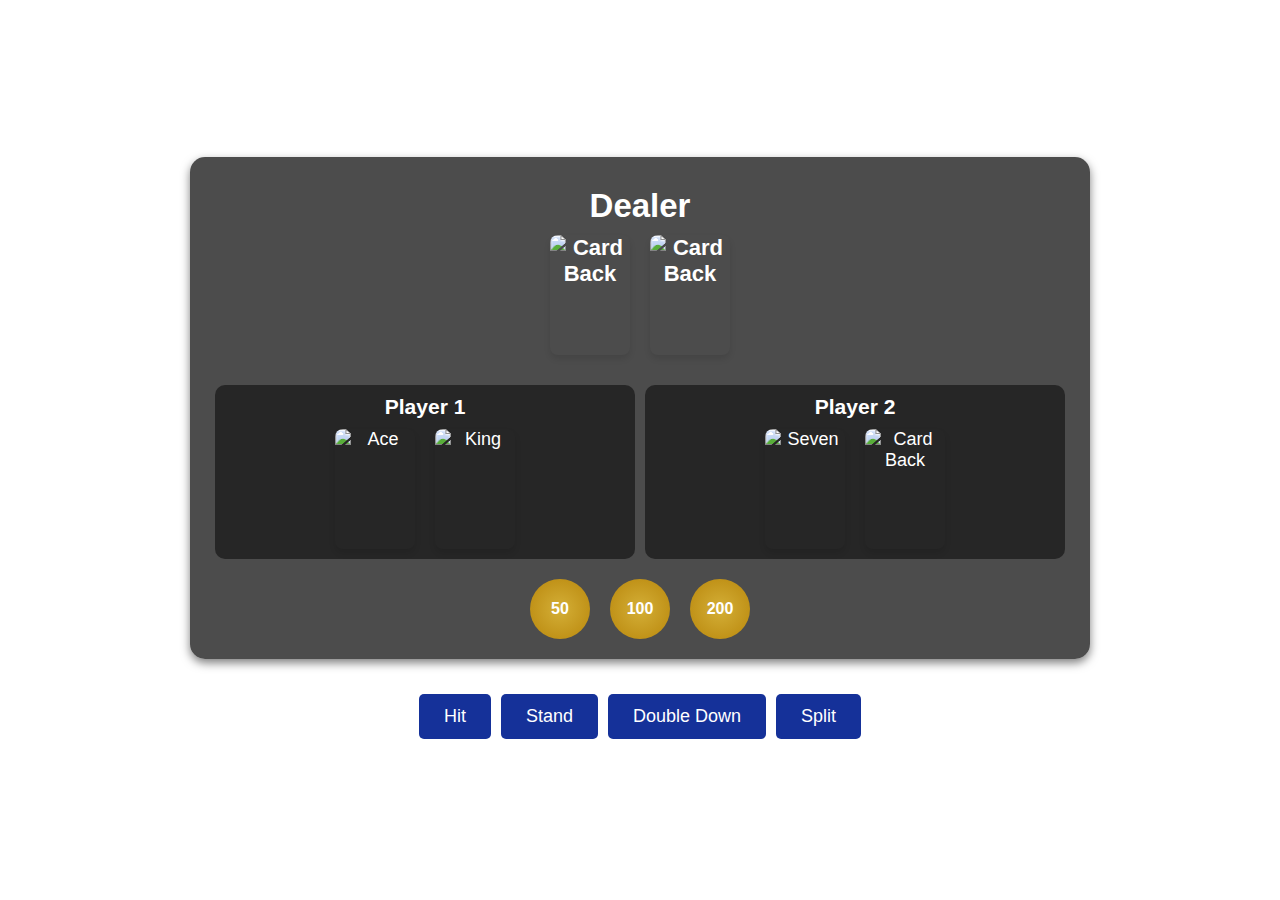
==== gamepage.html @ 3228bfd2 "Main Blackjack Page" ====
<!DOCTYPE html>
<html lang="en">
<head>
    <meta charset="UTF-8">
    <meta name="viewport" content="width=device-width, initial-scale=1.0">
    <title>Blackjack Game</title>
    <link rel="stylesheet" href="css/styles.css"> <!-- Linking the external CSS file -->
</head>
<body>
    <div class="table-container">
        <!-- Dealer Section -->
        <div class="dealer">
            <h2>Dealer</h2>
            <div id="dealer-cards" class="cards">
                <img src="images/cardback.png" class="card-img" alt="Card Back">
                <img src="images/cardback.png" class="card-img" alt="Card Back">
            </div>
        </div>

        <!-- Players Section -->
        <div class="players-container">
            <div class="player">
                <h3>Player 1</h3>
                <div id="player1-cards" class="cards">
                    <img src="images/ace.png" class="card-img" alt="Ace">
                    <img src="images/king.png" class="card-img" alt="King">
                </div>
            </div>
            <div class="player">
                <h3>Player 2</h3>
                <div id="player2-cards" class="cards">
                    <img src="images/seven.jpg" class="card-img" alt="Seven">
                    <img src="images/cardback.png" class="card-img" alt="Card Back">
                </div>
            </div>
        </div>

        <!-- Betting Chips -->
        <div class="chips">
            <button class="chip">50</button>
            <button class="chip">100</button>
            <button class="chip">200</button>
        </div>
    </div>

    <!-- Buttons Below the Table -->
    <div class="buttons">
        <button class="game-button">Hit</button>
        <button class="game-button">Stand</button>
        <button class="game-button">Double Down</button>
        <button class="game-button">Split</button>
    </div>
</body>
</html>
---- css/styles.css ----
/* General Reset and Base Styles */
* {
    margin: 0;
    padding: 0;
    box-sizing: border-box;
}

body {
    font-family: 'Arial', sans-serif;
    background-image: url('../images/blackjackbackground.jpg'); /* Background Image */
    background-size: cover;
    background-position: center;
    height: 100vh;
    display: flex;
    justify-content: center;
    align-items: center;
    flex-direction: column;
    color: white;
    background-attachment: fixed;
    overflow: hidden;
}

/* Game Table */
.table-container {
    width: 80%;
    max-width: 900px;
    background: rgba(0, 0, 0, 0.7);
    padding: 20px;
    border-radius: 15px;
    text-align: center;
    box-shadow: 0 4px 10px rgba(0, 0, 0, 0.5);
    position: relative;
}

/* Dealer Section */
.dealer {
    padding: 10px;
    margin-bottom: 15px;
    font-size: 22px;
    font-weight: bold;
}

/* Cards Section */
.cards {
    display: flex;
    justify-content: center;
    margin-top: 10px;
}

/* Card Image Styling */
.card-img {
    width: 80px; /* Match original card size */
    height: 120px;
    margin: 0 10px;
    border-radius: 8px;
    box-shadow: 0 4px 6px rgba(0, 0, 0, 0.1);
    object-fit: cover;
}

/* Player Section */
.players-container {
    display: flex;
    justify-content: space-around;
    margin-top: 20px;
}

/* Individual Player */
.player {
    flex: 1;
    padding: 10px;
    background: rgba(0, 0, 0, 0.5);
    border-radius: 10px;
    margin: 0 5px;
    text-align: center;
    font-size: 18px;
}

/* Betting Chips */
.chips {
    display: flex;
    justify-content: center;
    margin-top: 20px;
}

.chip {
    width: 60px;
    height: 60px;
    margin: 0 10px;
    background: radial-gradient(circle, #d4af37, #b8860b);
    border-radius: 50%;
    text-align: center;
    line-height: 60px;
    font-weight: bold;
    font-size: 16px;
    color: white;
    border: none;
    cursor: pointer;
    transition: transform 0.2s;
}

.chip:hover {
    transform: scale(1.1);
}

/* Buttons Positioned Below Table */
.buttons {
    display: flex;
    justify-content: center;
    flex-wrap: wrap;
    margin-top: 30px;
}

/* Game Buttons */
.game-button {
    background-color: #153199;
    color: white;
    padding: 12px 25px;
    border: none;
    border-radius: 5px;
    cursor: pointer;
    font-size: 18px;
    margin: 5px;
    transition: background-color 0.3s, transform 0.2s;
}

.game-button:hover {
    background-color: #2980b9;
    transform: scale(1.05);
}

.game-button:disabled {
    background-color: #7f8c8d;
    cursor: not-allowed;
}
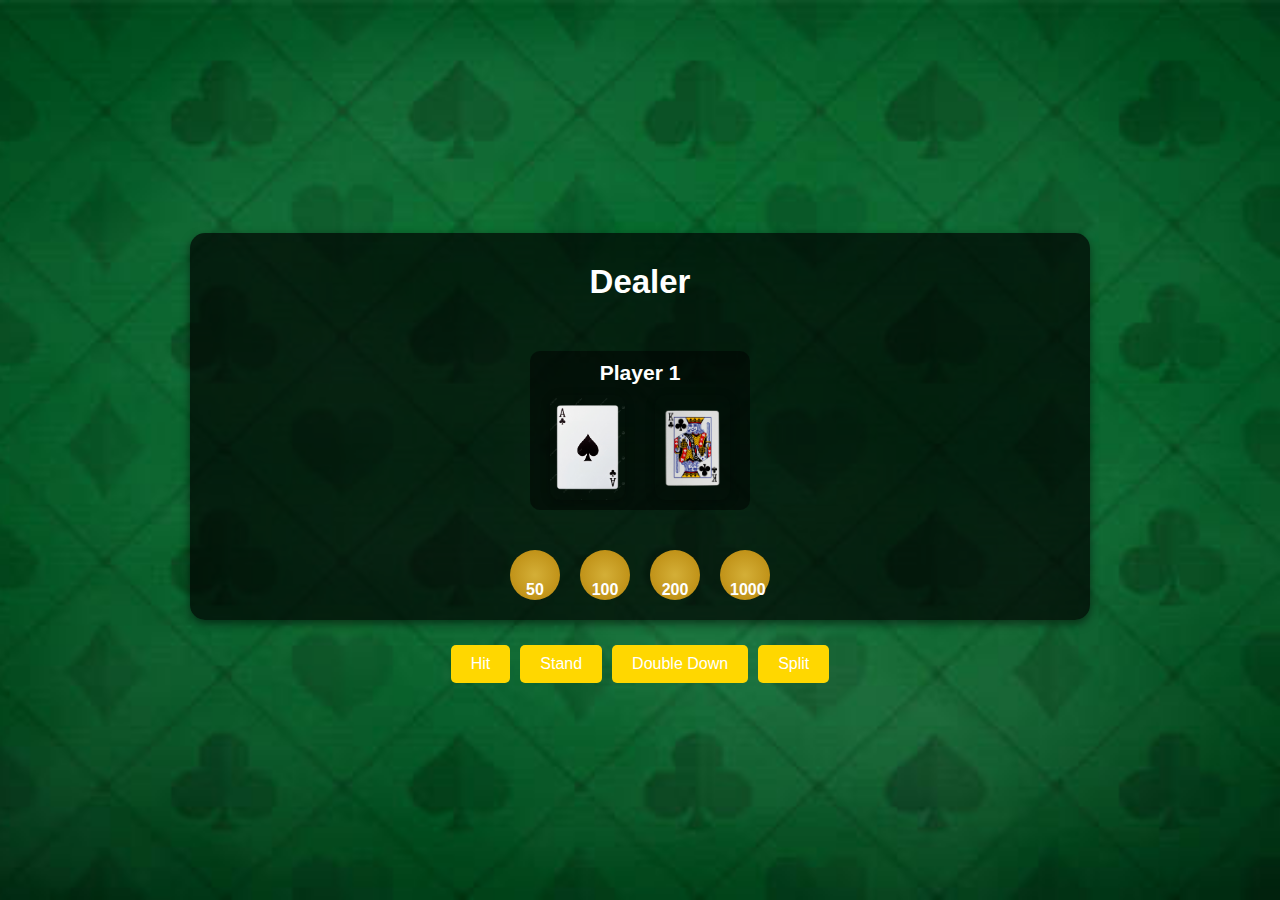
==== commit db01bc37: "Added CSS file for card shuffling" ====
--- a/gamepage.html
+++ b/gamepage.html
@@ -5,17 +5,23 @@
     <meta name="viewport" content="width=device-width, initial-scale=1.0">
     <title>Blackjack Game</title>
     <link rel="stylesheet" href="css/styles.css"> <!-- Linking the external CSS file -->
+    <link rel="stylesheet" href="css/cardshuffle.css"> <!-- Linking the Card shuffling CSS file -->
+    <link rel="stylesheet" href="css/cardflip.css"> <!-- Linking the Card Dealing CSS file -->
 </head>
 <body>
     <div class="table-container">
         <!-- Dealer Section -->
         <div class="dealer">
             <h2>Dealer</h2>
-            <div id="dealer-cards" class="cards">
-                <img src="images/cardback.png" class="card-img" alt="Card Back">
-                <img src="images/cardback.png" class="card-img" alt="Card Back">
+            <div class="deck-area">
+                <div class="card-stack">
+                    <div class="card top-card"></div>
+                    <div class="card middle-card"></div>
+                    <div class="card bottom-card"></div>
+                </div>
             </div>
         </div>
+        
 
         <!-- Players Section -->
         <div class="players-container">
@@ -26,13 +32,6 @@
                     <img src="images/king.png" class="card-img" alt="King">
                 </div>
             </div>
-            <div class="player">
-                <h3>Player 2</h3>
-                <div id="player2-cards" class="cards">
-                    <img src="images/seven.jpg" class="card-img" alt="Seven">
-                    <img src="images/cardback.png" class="card-img" alt="Card Back">
-                </div>
-            </div>
         </div>
 
         <!-- Betting Chips -->
@@ -40,6 +39,7 @@
             <button class="chip">50</button>
             <button class="chip">100</button>
             <button class="chip">200</button>
+            <button class="chip">1000</button>
         </div>
     </div>
 
--- a/css/cardflip.css
+++ b/css/cardflip.css
@@ -0,0 +1,77 @@
+body {
+    background-color: green;
+    font-family: Arial, sans-serif;
+    text-align: center;
+}
+
+.table-container {
+    display: flex;
+    flex-direction: column;
+    align-items: center;
+    margin-top: 20px;
+}
+
+/* Dealer and player sections */
+.dealer, .player {
+    margin-bottom: 20px;
+}
+
+.cards {
+    display: flex;
+    justify-content: center;
+    gap: 10px;
+}
+
+/* Card Styles */
+.card-img {
+    width: 75px;
+    height: 105px;
+    border-radius: 10px;
+    box-shadow: 0 2px 10px rgba(0, 0, 0, 0.3);
+    transition: transform 0.6s;
+}
+
+/* Flip effect on hover */
+.cards:hover .card-img {
+    transform: rotateY(180deg);
+}
+
+/* Buttons for actions */
+.buttons {
+    margin-top: 20px;
+}
+
+.game-button {
+    background-color: gold;
+    padding: 10px 20px;
+    border: none;
+    border-radius: 5px;
+    margin: 5px;
+    cursor: pointer;
+    font-size: 16px;
+}
+
+.game-button:hover {
+    background-color: orange;
+}
+
+/* Betting Chips */
+.chips {
+    margin-top: 20px;
+}
+
+.chip {
+    background-color: red;
+    color: white;
+    padding: 10px;
+    border: none;
+    border-radius: 50%;
+    width: 50px;
+    height: 50px;
+    font-size: 16px;
+    cursor: pointer;
+}
+
+.chip:hover {
+    background-color: darkred;
+}
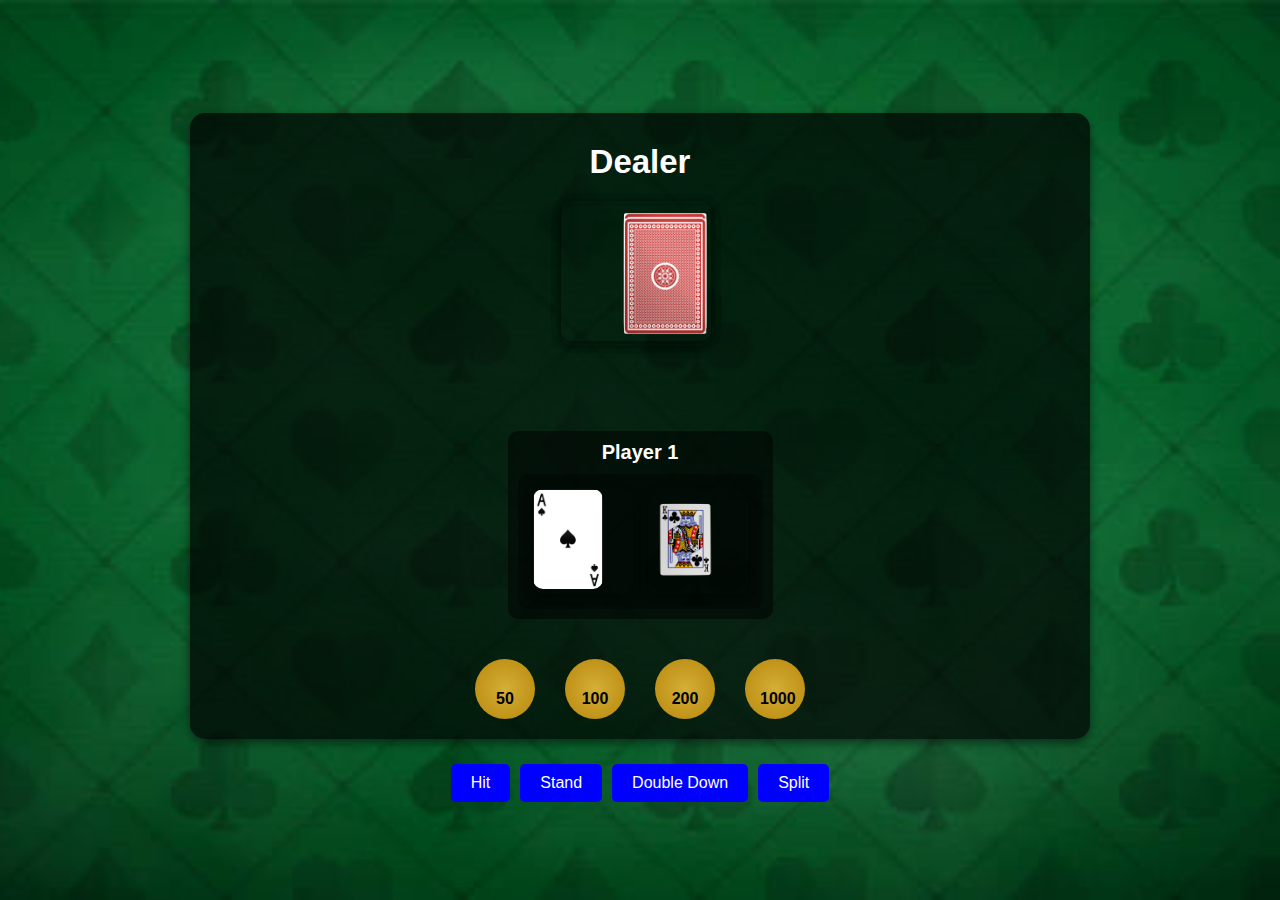
==== commit 9b3c8cc6: "edited the card flipping so that there is a back and a front  when the cards flip and each card flip" ====
--- a/gamepage.html
+++ b/gamepage.html
@@ -28,11 +28,24 @@
             <div class="player">
                 <h3>Player 1</h3>
                 <div id="player1-cards" class="cards">
-                    <img src="images/ace.png" class="card-img" alt="Ace">
-                    <img src="images/king.png" class="card-img" alt="King">
+                    <!-- Card 1: Ace -->
+                    <div class="card-container">
+                        <div class="card">
+                            <div class="card-front" style="background-image: url('images/ace.jpeg');"></div>
+                            <div class="card-back" style="background-image: url('images/cardback.png');"></div>
+                        </div>
+                    </div>
+                    <!-- Card 2: King -->
+                    <div class="card-container">
+                        <div class="card">
+                            <div class="card-front" style="background-image: url('images/king.png');"></div>
+                            <div class="card-back" style="background-image: url('images/cardback.png');"></div>
+                        </div>
+                    </div>
                 </div>
             </div>
         </div>
+        
 
         <!-- Betting Chips -->
         <div class="chips">
@@ -51,4 +64,4 @@
         <button class="game-button">Split</button>
     </div>
 </body>
-</html>
+</html>--- a/css/styles.css
+++ b/css/styles.css
@@ -49,7 +49,7 @@
 
 /* Card Image Styling */
 .card-img {
-    width: 80px; /* Match original card size */
+    width: 60px; /* Match original card size */
     height: 120px;
     margin: 0 10px;
     border-radius: 8px;
--- a/css/cardshuffle.css
+++ b/css/cardshuffle.css
@@ -0,0 +1,89 @@
+.deck-area {
+    display: flex;
+    justify-content: center;
+    align-items: center;
+    position: relative;
+    padding: 1px;
+    height: 200px;
+    width: 150px;
+}
+
+.card-stack {
+    position: absolute;
+    width: 150px;
+    height: 140px;
+}
+
+.card {
+    position: absolute;
+    width: 50px;
+    height: 100px;
+    
+    border-radius: 15px;
+    background-size: cover;
+    transition: shuffle 0.5s;
+}
+
+.top-card {
+    z-index: 3;
+    top: -5px;
+    left: -4px;
+    background-image: url("../images/cardback.png");
+    animation: shuffle 4s infinite ease-in-out;
+}
+
+.middle-card {
+    z-index: 2;
+    top: -150px;
+    left: -4px;
+    background-image: url("../images/cardback.png");
+}
+
+.bottom-card {
+    z-index: 1;
+    top: -290px;
+    left: -4px;
+    background-image: url("../images/cardback.png");
+}
+
+@keyframes shuffle {
+    /* Defines the shuffle animation for the top card */
+   0% {
+       transform: translateY(0); /* Start at original position */
+   }
+   10% {
+       transform: translateY(-20px); /* Lift the card slightly */
+       z-index: 4; /* Bring card to the front */
+
+   }
+   20% {
+       transform: translateY(0); /* Move card back to its original position */
+       z-index: 1;  /* Send card to the back */
+   
+   }
+
+   30% {
+       transform: translateY(0);  /* Send card to the back */
+   }
+   40% {
+       transform: translateY(-20px);  /* Lift the card again */
+       z-index: 4;  /* Bring card to the front */
+   }
+   50% {
+       transform: translateY(0);  /* Move card back to its original position */
+       z-index: 1; /* Send card to the back */
+}
+
+
+60% {
+   transform: translateY(0); /* Keep card in original position */
+}
+70% {
+   transform: translateY(-20px);  /* Lift the card one last time */
+   z-index: 4; /* Bring card to the front */
+}
+100% {
+   transform: translateY(0); /* Move card back to original position */
+   z-index: 1; /* Send card to the back */
+}
+}--- a/css/cardflip.css
+++ b/css/cardflip.css
@@ -1,9 +1,11 @@
+/* General Body Styling */
 body {
     background-color: green;
     font-family: Arial, sans-serif;
     text-align: center;
 }
 
+/* Table Layout */
 .table-container {
     display: flex;
     flex-direction: column;
@@ -11,67 +13,118 @@
     margin-top: 20px;
 }
 
-/* Dealer and player sections */
+/* Dealer and Player Sections */
 .dealer, .player {
     margin-bottom: 20px;
 }
 
+/* Player Styling */
+.player h3 {
+    color: white;
+    font-size: 20px;
+    margin-bottom: 10px;
+}
+
+/* Player 1 Cards Section */
 .cards {
+    display: flex;
+    flex-direction: row; /* Ensures cards are side by side */
+    justify-content: center; /* Centers cards */
+    align-items: center; /* Aligns vertically */
+    gap: 15px; /* Space between cards */
+    margin-top: 10px;
+    padding: 15px;
+    background-color: rgba(0, 0, 0, 0.3); /* Slightly transparent background */
+    border-radius: 10px;
+}
+
+/* Card Container */
+.card-container {
+    width: 100px;
+    height: 105px;
+    perspective: 1000px; /* Enables 3D flip effect */
+}
+
+/* Card Styling */
+.card {
+    width: 100%;
+    height: 100%;
+    position: relative;
+    transform-style: preserve-3d;
+    transition: transform 0.6s ease-in-out;
+    border-radius: 10px;
+    box-shadow: 0 2px 10px rgba(0, 0, 0, 0.3);
+}
+
+/* Card Front & Back */
+.card-front {
+    position: absolute;
+    width: 70%;
+    height: 95%;
+    backface-visibility: hidden;
+    border-radius: 10px;
+    background-size: cover;
+}
+.card-back {
+    position: absolute;
+    width: 100%;
+    height: 100%;
+    backface-visibility: hidden;
+    border-radius: 15px;
+    background-size: cover;
+}
+/* Card Front */
+.card-front {
+    background-image: url('images/ace.jpeg'); /* Example image */
+    
+}
+
+/* Card Back */
+.card-back {
+    background-image: url('images/cardback.jpeg');
+    transform: rotateY(180deg); /* Hide back initially */
+}
+
+/* Flip effect on hover */
+.card-container:hover .card {
+    transform: rotateY(180deg);
+}
+
+/* Betting Chips Section */
+.chips {
+    margin-top: 20px;
     display: flex;
     justify-content: center;
     gap: 10px;
 }
 
-/* Card Styles */
-.card-img {
-    width: 75px;
-    height: 105px;
-    border-radius: 10px;
-    box-shadow: 0 2px 10px rgba(0, 0, 0, 0.3);
-    transition: transform 0.6s;
+.chip {
+    background-color: gold;
+    color: black;
+    font-size: 16px;
+    font-weight: bold;
+    padding: 10px 15px;
+    border: none;
+    border-radius: 50%;
+    cursor: pointer;
 }
 
-/* Flip effect on hover */
-.cards:hover .card-img {
-    transform: rotateY(180deg);
-}
-
-/* Buttons for actions */
+/* Game Buttons */
 .buttons {
     margin-top: 20px;
 }
 
 .game-button {
-    background-color: gold;
+    background-color: blue;
+    color: white;
+    font-size: 16px;
     padding: 10px 20px;
+    margin: 5px;
     border: none;
     border-radius: 5px;
-    margin: 5px;
     cursor: pointer;
-    font-size: 16px;
 }
 
 .game-button:hover {
-    background-color: orange;
+    background-color: darkblue;
 }
-
-/* Betting Chips */
-.chips {
-    margin-top: 20px;
-}
-
-.chip {
-    background-color: red;
-    color: white;
-    padding: 10px;
-    border: none;
-    border-radius: 50%;
-    width: 50px;
-    height: 50px;
-    font-size: 16px;
-    cursor: pointer;
-}
-
-.chip:hover {
-    background-color: darkred;
-}
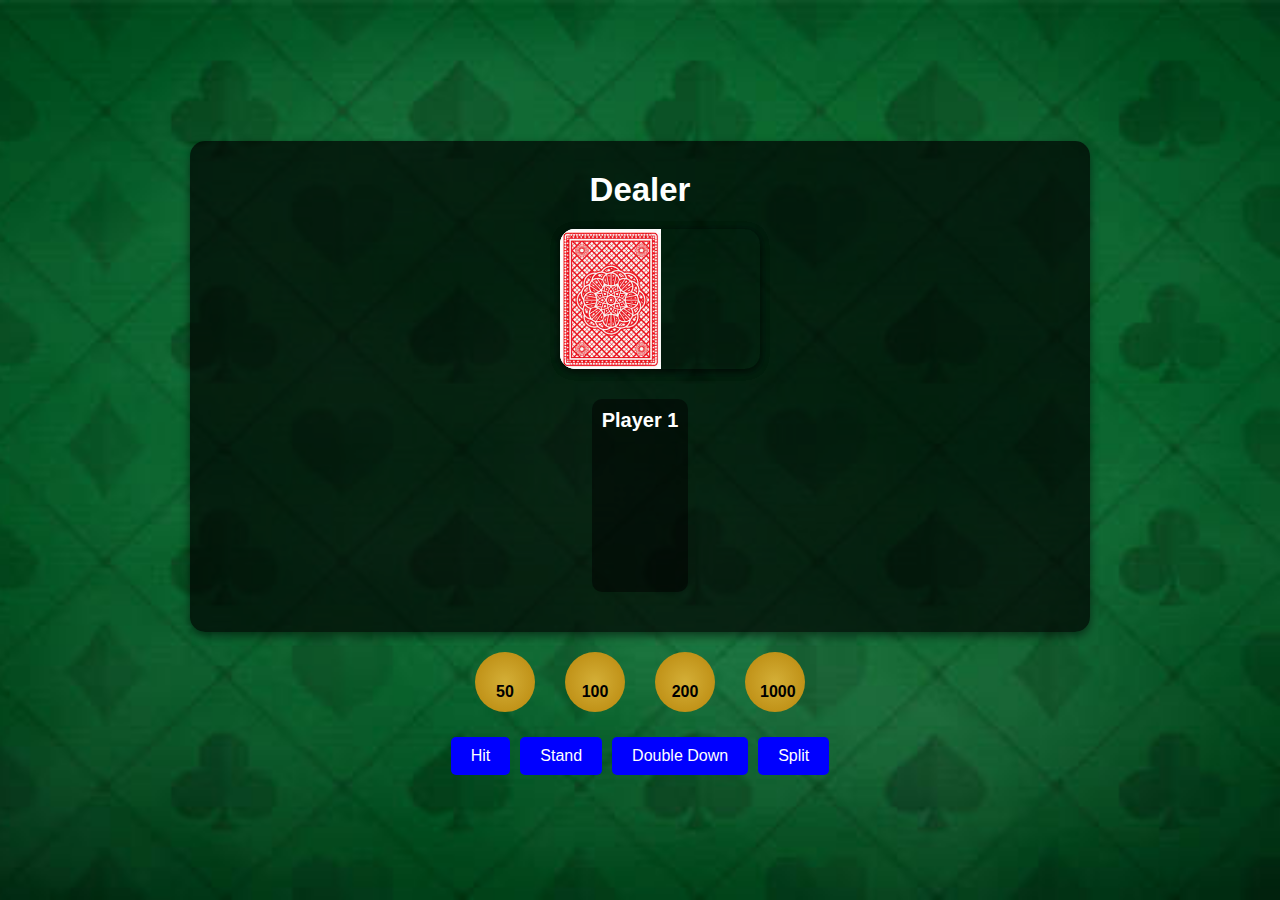
==== commit bca62d9e: "Add files via upload" ====
--- a/gamepage.html
+++ b/gamepage.html
@@ -4,15 +4,24 @@
     <meta charset="UTF-8">
     <meta name="viewport" content="width=device-width, initial-scale=1.0">
     <title>Blackjack Game</title>
-    <link rel="stylesheet" href="css/styles.css"> <!-- Linking the external CSS file -->
-    <link rel="stylesheet" href="css/cardshuffle.css"> <!-- Linking the Card shuffling CSS file -->
-    <link rel="stylesheet" href="css/cardflip.css"> <!-- Linking the Card Dealing CSS file -->
+    <link rel="stylesheet" href="css/styles.css"> 
+    <link rel="stylesheet" href="css/cardshuffle.css"> 
+    <link rel="stylesheet" href="css/cardflip.css"> 
+    <link rel="stylesheet" href="css/carddeal.css"> 
 </head>
 <body>
     <div class="table-container">
         <!-- Dealer Section -->
         <div class="dealer">
             <h2>Dealer</h2>
+    
+            <!-- Dealer's Dealt Cards -->
+            <div id="dealer-cards" class="cards">
+                <div class="card card3"></div>
+                <div class="card card4"></div>
+            </div>
+    
+            <!-- Deck Area (Now Inside Dealer Section) -->
             <div class="deck-area">
                 <div class="card-stack">
                     <div class="card top-card"></div>
@@ -21,32 +30,20 @@
                 </div>
             </div>
         </div>
-        
-
+    
         <!-- Players Section -->
         <div class="players-container">
             <div class="player">
                 <h3>Player 1</h3>
                 <div id="player1-cards" class="cards">
-                    <!-- Card 1: Ace -->
-                    <div class="card-container">
-                        <div class="card">
-                            <div class="card-front" style="background-image: url('images/ace.jpeg');"></div>
-                            <div class="card-back" style="background-image: url('images/cardback.png');"></div>
-                        </div>
-                    </div>
-                    <!-- Card 2: King -->
-                    <div class="card-container">
-                        <div class="card">
-                            <div class="card-front" style="background-image: url('images/king.png');"></div>
-                            <div class="card-back" style="background-image: url('images/cardback.png');"></div>
-                        </div>
-                    </div>
+                    <div class="card card1"></div>
+                    <div class="card card2"></div>
                 </div>
             </div>
         </div>
-        
-
+    </div>
+    
+    
         <!-- Betting Chips -->
         <div class="chips">
             <button class="chip">50</button>
@@ -64,4 +61,4 @@
         <button class="game-button">Split</button>
     </div>
 </body>
-</html>+</html>
--- a/css/cardshuffle.css
+++ b/css/cardshuffle.css
@@ -2,49 +2,56 @@
     display: flex;
     justify-content: center;
     align-items: center;
+    position: relative; /* Change absolute to relative */
+    padding: 20px;
+    height: 140px;
+    width: 200px;
+}
+   
+.card-stack {
     position: relative;
-    padding: 1px;
-    height: 200px;
-    width: 150px;
-}
-
-.card-stack {
-    position: absolute;
-    width: 150px;
-    height: 140px;
+    width: 100%;
+    height: 100%;
 }
 
 .card {
     position: absolute;
-    width: 50px;
-    height: 100px;
-    
+    width: 100%;
+    height: 100%;
     border-radius: 15px;
     background-size: cover;
-    transition: shuffle 0.5s;
+    transition: transform 0.5s, z-index 0s 0.5s;
 }
+.card {
+    position: absolute;
+    left: 0;
+    top: 0;
+    width: 200px;
+    height: 140px;
+    border-radius: 15px;
+}
+
+
+.top-card, .middle-card, .bottom-card {
+    background-image: url("../images/cardback.jpeg"); 
+    background-size: 100% 100%;  /* Ensures the image fills the card */
+}
+
 
 .top-card {
     z-index: 3;
-    top: -5px;
-    left: -4px;
-    background-image: url("../images/cardback.png");
-    animation: shuffle 4s infinite ease-in-out;
+    animation: shuffle 4s forwards; /* Moves the card forward for 4 second for a shuffling effect*/
 }
 
 .middle-card {
     z-index: 2;
-    top: -150px;
-    left: -4px;
-    background-image: url("../images/cardback.png");
 }
 
 .bottom-card {
     z-index: 1;
-    top: -290px;
-    left: -4px;
-    background-image: url("../images/cardback.png");
 }
+
+/* Keyframes for shuffle animation */
 
 @keyframes shuffle {
     /* Defines the shuffle animation for the top card */
@@ -86,4 +93,4 @@
    transform: translateY(0); /* Move card back to original position */
    z-index: 1; /* Send card to the back */
 }
-}+}
--- a/css/carddeal.css
+++ b/css/carddeal.css
@@ -0,0 +1,100 @@
+/* Card Dealing Styles */
+
+.deck-area {
+    display: flex;
+    justify-content: center;
+    align-items: center;
+    position: relative; /* Change absolute to relative */
+    padding: 20px;
+    height: 140px;
+    width: 200px;
+}
+
+.card-stack {
+    position: relative;
+    width: 100%;
+    height: 100%;
+}
+
+.dealer, .player {
+    position: relative;
+}
+
+#dealer-cards {
+    display: flex;
+    justify-content: center;
+    align-items: center;
+    position: absolute;
+    top: 40px;  /* Moves the cards downward */
+    left: 35%;  /* Moves the cards more left */
+    transform: translateX(-50%);
+}
+
+
+#player1-cards {
+    display: flex;
+    justify-content: center;
+    align-items: center;
+    position: absolute;
+    bottom: 10px; /* Moves player's cards up */
+    left: 93%;
+    transform: translateX(-50%);
+}
+
+#player1-cards {
+    position: relative;
+    width: 100%;
+    height: 140px; /* Adjust based on card size */
+}
+
+.card {
+    position: absolute;
+    width: 200px;
+    height: 140px;
+    border-radius: 15px;
+    background-size: contain;
+    background-repeat: no-repeat;
+    transition: transform 0.5s ease-in-out, opacity 0.5s;
+    z-index: 1; /* Ensures cards are layered correctly */
+}
+
+.card.face-down {
+    z-index: 3; /* Make sure face-down card is on top */
+}
+
+.card1 { background-image: url("../images/seven.jpg"); animation: deal-card1 1s ease-out forwards; animation-delay: 4s; }
+.card2 { background-image: url("../images/ace.jpeg"); animation: deal-card2 1.2s ease-out forwards; animation-delay: 4s; }
+.card3 { background-image: url("../images/king.jpg"); animation: deal-card3 1.4s ease-out forwards; animation-delay: 4s; }
+.card4 { background-image: url("../images/cardback.jpeg"); animation: deal-card4 1.6s ease-out forwards; animation-delay: 4s; }
+
+
+
+@keyframes deal-card1 {
+    0% { transform: translate(-170px, -480px); opacity: 0; }
+    100% { transform: translate(0px, 0px); opacity: 1; }
+}
+
+@keyframes deal-card2 {
+    0% { transform: translate(-170px, -480px); opacity: 0; }
+    100% { transform: translate(30px, 0px); opacity: 1; }
+}
+
+@keyframes deal-card3 {
+    0% { transform: translate(-170px, -480px); opacity: 0; }
+    100% { transform: translate(60px, 0px); opacity: 1; }
+}
+
+@keyframes deal-card4 {
+    0% { transform: translate(-170px, -480px); opacity: 0; }
+    100% { transform: translate(90px, 0px); opacity: 1; }
+}
+#dealer-cards, #player1-cards {
+    opacity: 0; /* Start hidden */
+    animation: reveal-cards 0.5s ease-in-out forwards;
+    animation-delay: 4s; /* Show after shuffle */
+}
+
+@keyframes reveal-cards {
+    0% { opacity: 0; }
+    100% { opacity: 1; }
+}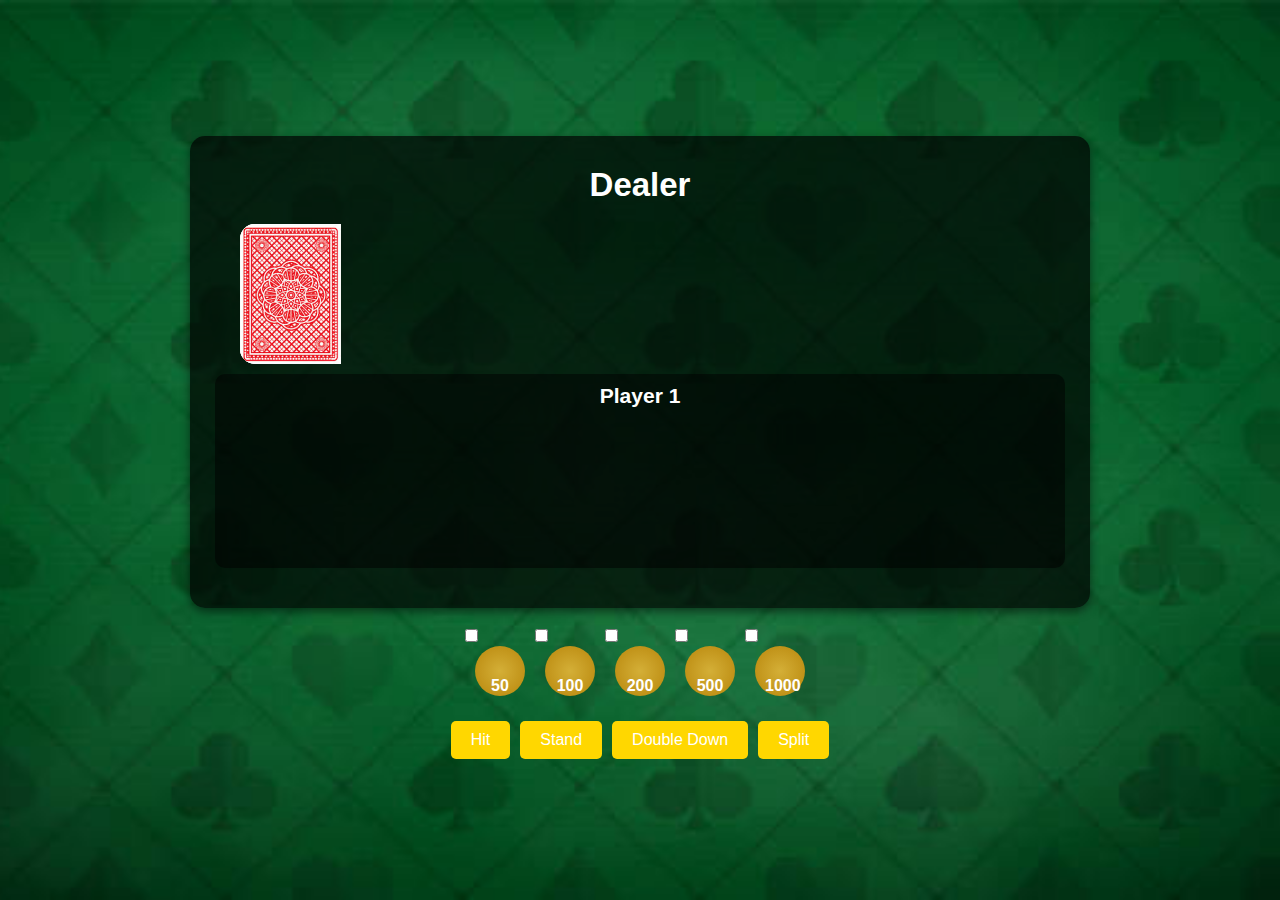
==== commit c2ce20ac: "Add files via upload" ====
--- a/gamepage.html
+++ b/gamepage.html
@@ -8,6 +8,7 @@
     <link rel="stylesheet" href="css/cardshuffle.css"> 
     <link rel="stylesheet" href="css/cardflip.css"> 
     <link rel="stylesheet" href="css/carddeal.css"> 
+    <link rel="stylesheet" href="css/chips.css">
 </head>
 <body>
     <div class="table-container">
@@ -29,7 +30,12 @@
                     <div class="card bottom-card"></div>
                 </div>
             </div>
+            <div class="bet-area"></div>
         </div>
+
+    
+
+
     
         <!-- Players Section -->
         <div class="players-container">
@@ -44,14 +50,42 @@
     </div>
     
     
-        <!-- Betting Chips -->
-        <div class="chips">
-            <button class="chip">50</button>
-            <button class="chip">100</button>
-            <button class="chip">200</button>
-            <button class="chip">1000</button>
-        </div>
+    <div class="chips">
+
+        <label class="chip-wrapper">
+            <input type="checkbox" class="chip-checkbox" id="chip-50">
+            <div class="chip chip-red"style="left: 20%; animation-delay: 0.0s">50</div>
+        </label>
+    
+        <!-- Black Chip -->
+        <label class="chip-wrapper">
+            <input type="checkbox" class="chip-checkbox" id="chip-100">
+            <div class="chip chip-black"style="left: 30%; animation-delay: 0.2s">100</div>
+        </label>
+    
+        <!-- Blue Chip -->
+        <label class="chip-wrapper">
+            <input type="checkbox" class="chip-checkbox" id="chip-200">
+            <div class="chip chip-blue" style="left: 40%; animation-delay: 0.4s">200</div>
+        </label>
+    
+        <!-- Green Chip -->
+        <label class="chip-wrapper">
+            <input type="checkbox" class="chip-checkbox" id="chip-500">
+            <div class="chip chip-green" style="left: 50%; animation-delay: 0.6s">500</div>
+        </label>
+    
+        <!-- Yellow Chip -->
+        <label class="chip-wrapper">
+            <input type="checkbox" class="chip-checkbox" id="chip-1000">
+            <div class="chip chip-yellow" style="left: 60%; animation-delay: 0.8s">1000</div>
+        </label>
     </div>
+    
+
+
+
+
 
     <!-- Buttons Below the Table -->
     <div class="buttons">
--- a/css/styles.css
+++ b/css/styles.css
@@ -49,7 +49,7 @@
 
 /* Card Image Styling */
 .card-img {
-    width: 60px; /* Match original card size */
+    width: 80px; /* Match original card size */
     height: 120px;
     margin: 0 10px;
     border-radius: 8px;
--- a/css/cardflip.css
+++ b/css/cardflip.css
@@ -1,130 +1,74 @@
-/* General Body Styling */
-body {
-    background-color: green;
-    font-family: Arial, sans-serif;
-    text-align: center;
+.deck-area {
+    display: flex;
+    justify-content: center;
+    align-items: center;
+    position: relative; /* Change absolute to relative */
+    padding: 20px;
+    height: 140px;
+    width: 20px;
 }
 
-/* Table Layout */
-.table-container {
-    display: flex;
-    flex-direction: column;
-    align-items: center;
-    margin-top: 20px;
-}
-
-/* Dealer and Player Sections */
+/* Dealer and player sections */
 .dealer, .player {
     margin-bottom: 20px;
 }
 
-/* Player Styling */
-.player h3 {
-    color: white;
-    font-size: 20px;
-    margin-bottom: 10px;
-}
-
-/* Player 1 Cards Section */
 .cards {
-    display: flex;
-    flex-direction: row; /* Ensures cards are side by side */
-    justify-content: center; /* Centers cards */
-    align-items: center; /* Aligns vertically */
-    gap: 15px; /* Space between cards */
-    margin-top: 10px;
-    padding: 15px;
-    background-color: rgba(0, 0, 0, 0.3); /* Slightly transparent background */
-    border-radius: 10px;
-}
-
-/* Card Container */
-.card-container {
-    width: 100px;
-    height: 105px;
-    perspective: 1000px; /* Enables 3D flip effect */
-}
-
-/* Card Styling */
-.card {
-    width: 100%;
-    height: 100%;
-    position: relative;
-    transform-style: preserve-3d;
-    transition: transform 0.6s ease-in-out;
-    border-radius: 10px;
-    box-shadow: 0 2px 10px rgba(0, 0, 0, 0.3);
-}
-
-/* Card Front & Back */
-.card-front {
-    position: absolute;
-    width: 70%;
-    height: 95%;
-    backface-visibility: hidden;
-    border-radius: 10px;
-    background-size: cover;
-}
-.card-back {
-    position: absolute;
-    width: 100%;
-    height: 100%;
-    backface-visibility: hidden;
-    border-radius: 15px;
-    background-size: cover;
-}
-/* Card Front */
-.card-front {
-    background-image: url('images/ace.jpeg'); /* Example image */
-    
-}
-
-/* Card Back */
-.card-back {
-    background-image: url('images/cardback.jpeg');
-    transform: rotateY(180deg); /* Hide back initially */
-}
-
-/* Flip effect on hover */
-.card-container:hover .card {
-    transform: rotateY(180deg);
-}
-
-/* Betting Chips Section */
-.chips {
-    margin-top: 20px;
     display: flex;
     justify-content: center;
     gap: 10px;
 }
 
-.chip {
-    background-color: gold;
-    color: black;
-    font-size: 16px;
-    font-weight: bold;
-    padding: 10px 15px;
-    border: none;
-    border-radius: 50%;
-    cursor: pointer;
+/* Card Styles */
+.card-img {
+    width: 75px;
+    height: 105px;
+    border-radius: 10px;
+    box-shadow: 0 2px 10px rgba(0, 0, 0, 0.3);
+    transition: transform 0.6s;
 }
 
-/* Game Buttons */
+/* Flip effect on hover */
+.cards:hover .card-img {
+    transform: rotateY(180deg);
+}
+
+/* Buttons for actions */
 .buttons {
     margin-top: 20px;
 }
 
 .game-button {
-    background-color: blue;
-    color: white;
-    font-size: 16px;
+    background-color: gold;
     padding: 10px 20px;
-    margin: 5px;
     border: none;
     border-radius: 5px;
+    margin: 5px;
+    cursor: pointer;
+    font-size: 16px;
+}
+
+.game-button:hover {
+    background-color: orange;
+}
+
+/* Betting Chips */
+.chips {
+    margin-top: 20px;
+}
+
+.chip {
+    background-color: red;
+    color: white;
+    padding: 10px;
+    border: none;
+    border-radius: 50%;
+    width: 50px;
+    height: 50px;
+    font-size: 16px;
     cursor: pointer;
 }
 
-.game-button:hover {
-    background-color: darkblue;
+.chip:hover {
+    background-color: darkred;
 }
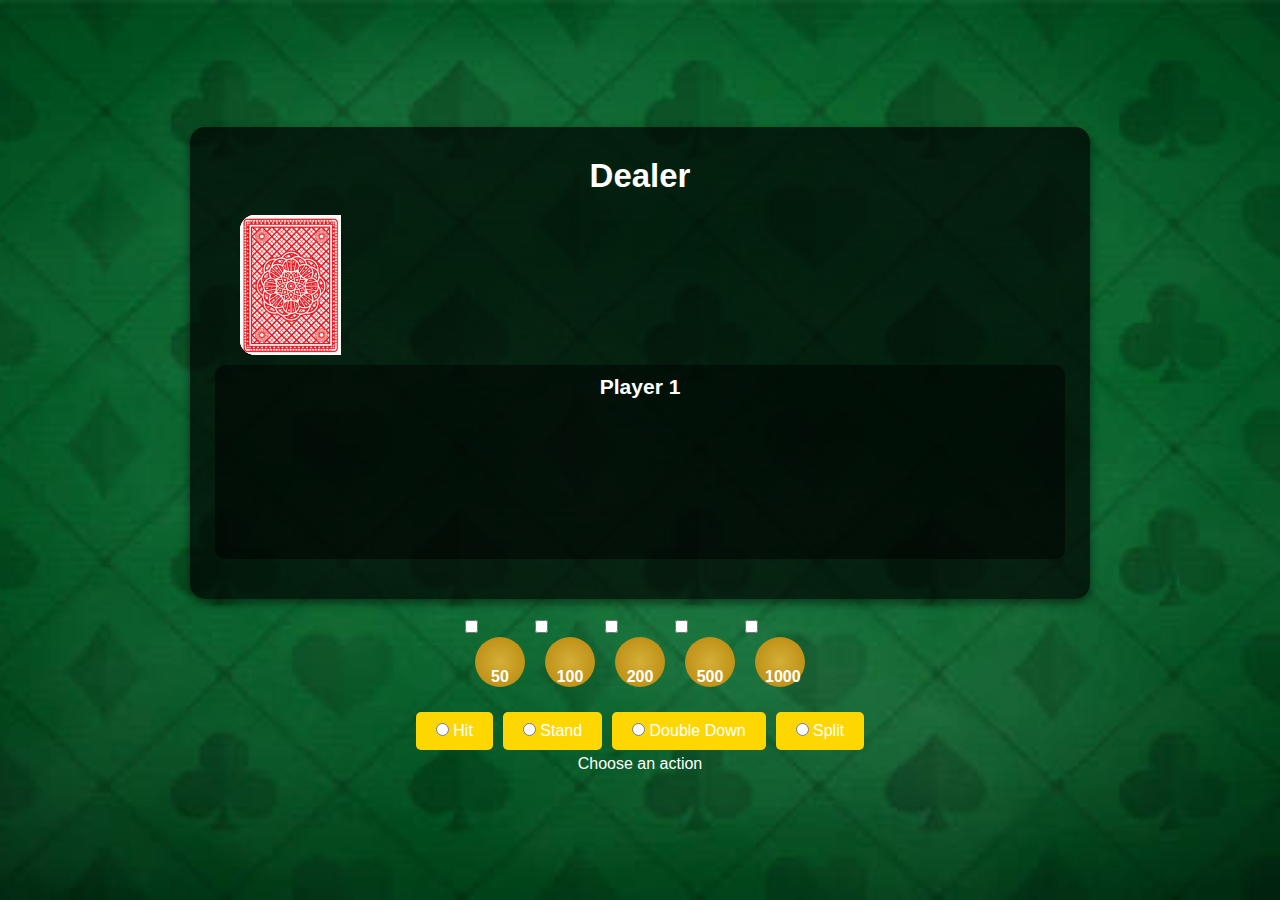
==== commit ff0053d5: "Add files via upload" ====
--- a/gamepage.html
+++ b/gamepage.html
@@ -9,6 +9,7 @@
     <link rel="stylesheet" href="css/cardflip.css"> 
     <link rel="stylesheet" href="css/carddeal.css"> 
     <link rel="stylesheet" href="css/chips.css">
+    <link rel="stylesheet" href="css/buttons.css">
 </head>
 <body>
     <div class="table-container">
@@ -89,10 +90,28 @@
 
     <!-- Buttons Below the Table -->
     <div class="buttons">
-        <button class="game-button">Hit</button>
-        <button class="game-button">Stand</button>
-        <button class="game-button">Double Down</button>
-        <button class="game-button">Split</button>
+        <label class="game-button">
+            <input type="radio" name="action" class="hit-button" id="hit" onclick="updateAction('Hit')">
+            Hit
+        </label>
+        <label class="game-button">
+            <input type="radio" name="action" class="stand-button" id="stand" onclick="updateAction('Stand')">
+            Stand
+        </label>
+        <label class="game-button">
+            <input type="radio" name="action" class="double-button" id="double" onclick="updateAction('Double Down')">
+            Double Down
+        </label>
+        <label class="game-button">
+            <input type="radio" name="action" class="split-button" id="split" onclick="updateAction('Split')">
+            Split
+        </label>
     </div>
+    
+    <!-- Action Indicator -->
+    <div id="action-indicator">
+        <p id="selected-action">Choose an action</p>
+    </div>
+    
 </body>
 </html>
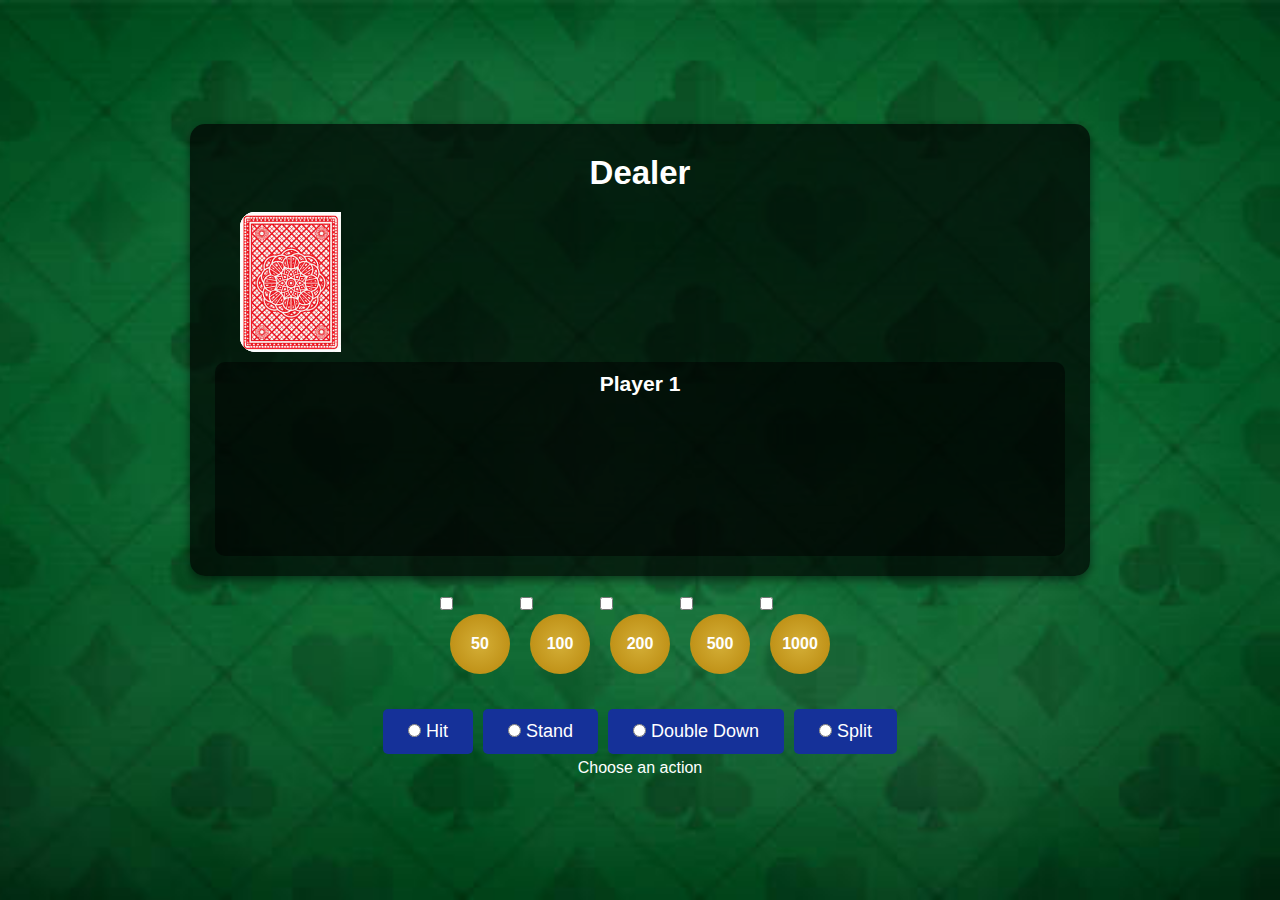
==== commit 8f7dfcb1: "added the card flippin feature  for the cards" ====
--- a/gamepage.html
+++ b/gamepage.html
@@ -19,74 +19,95 @@
     
             <!-- Dealer's Dealt Cards -->
             <div id="dealer-cards" class="cards">
-                <div class="card card3"></div>
-                <div class="card card4"></div>
+                <div class="card">
+                    <div class="card-inner">
+                        <div class="card-front card3"></div>
+                        <div class="card-back"></div>
+                    </div>
+                </div>
+                <div class="card">
+                    <div class="card-inner">
+                        <div class="card-front card4"></div>
+                        <div class="card-back"></div>
+                    </div>
+                </div>
             </div>
     
             <!-- Deck Area (Now Inside Dealer Section) -->
             <div class="deck-area">
                 <div class="card-stack">
-                    <div class="card top-card"></div>
-                    <div class="card middle-card"></div>
-                    <div class="card bottom-card"></div>
+                    <div class="card top-card">
+                        <div class="card-inner">
+                            <div class="card-front"></div>
+                            <div class="card-back"></div>
+                        </div>
+                    </div>
+                    <div class="card middle-card">
+                        <div class="card-inner">
+                            <div class="card-front"></div>
+                            <div class="card-back"></div>
+                        </div>
+                    </div>
+                    <div class="card bottom-card">
+                        <div class="card-inner">
+                            <div class="card-front"></div>
+                            <div class="card-back"></div>
+                        </div>
+                    </div>
                 </div>
             </div>
             <div class="bet-area"></div>
         </div>
 
-    
-
-
-    
         <!-- Players Section -->
         <div class="players-container">
             <div class="player">
                 <h3>Player 1</h3>
                 <div id="player1-cards" class="cards">
-                    <div class="card card1"></div>
-                    <div class="card card2"></div>
+                    <div class="card">
+                        <div class="card-inner">
+                            <div class="card-front card1"></div>
+                            <div class="card-back"></div>
+                        </div>
+                    </div>
+                    <div class="card">
+                        <div class="card-inner">
+                            <div class="card-front card2"></div>
+                            <div class="card-back"></div>
+                        </div>
+                    </div>
                 </div>
             </div>
         </div>
     </div>
-    
-    
+
+    <!-- Chips Area -->
     <div class="chips">
-
         <label class="chip-wrapper">
             <input type="checkbox" class="chip-checkbox" id="chip-50">
-            <div class="chip chip-red"style="left: 20%; animation-delay: 0.0s">50</div>
+            <div class="chip chip-red" style="left: 20%; animation-delay: 0.0s">50</div>
         </label>
     
-        <!-- Black Chip -->
         <label class="chip-wrapper">
             <input type="checkbox" class="chip-checkbox" id="chip-100">
-            <div class="chip chip-black"style="left: 30%; animation-delay: 0.2s">100</div>
+            <div class="chip chip-black" style="left: 30%; animation-delay: 0.2s">100</div>
         </label>
     
-        <!-- Blue Chip -->
         <label class="chip-wrapper">
             <input type="checkbox" class="chip-checkbox" id="chip-200">
             <div class="chip chip-blue" style="left: 40%; animation-delay: 0.4s">200</div>
         </label>
     
-        <!-- Green Chip -->
         <label class="chip-wrapper">
             <input type="checkbox" class="chip-checkbox" id="chip-500">
             <div class="chip chip-green" style="left: 50%; animation-delay: 0.6s">500</div>
         </label>
     
-        <!-- Yellow Chip -->
         <label class="chip-wrapper">
             <input type="checkbox" class="chip-checkbox" id="chip-1000">
             <div class="chip chip-yellow" style="left: 60%; animation-delay: 0.8s">1000</div>
         </label>
     </div>
-    
-
-
-
-
 
     <!-- Buttons Below the Table -->
     <div class="buttons">
@@ -112,6 +133,5 @@
     <div id="action-indicator">
         <p id="selected-action">Choose an action</p>
     </div>
-    
 </body>
 </html>
--- a/css/styles.css
+++ b/css/styles.css
@@ -1,4 +1,4 @@
-/* General Reset and Base Styles */
+
 * {
     margin: 0;
     padding: 0;
--- a/css/cardflip.css
+++ b/css/cardflip.css
@@ -1,74 +1,72 @@
-.deck-area {
+/* Ensure the parent container has perspective for the 3D effect */
+.cards {
     display: flex;
-    justify-content: center;
-    align-items: center;
-    position: relative; /* Change absolute to relative */
-    padding: 20px;
-    height: 140px;
-    width: 20px;
+    gap: 10px;
+    justify-content: center; /* Center the cards horizontally */
+    align-items: center; /* Center the cards vertically */
+    position: relative; /* Keep the cards in the same position */
 }
 
-/* Dealer and player sections */
-.dealer, .player {
-    margin-bottom: 20px;
+/* Individual card container */
+.card {
+    width: 75px;
+    height: 105px;
+    position: relative;
+    perspective: 1000px; 
 }
 
-.cards {
-    display: flex;
-    justify-content: center;
-    gap: 10px;
+/* The .card-inner container for the flip effect */
+.card-inner {
+    width: 100px;
+    height: 150px;
+    position: absolute;
+    transform-style: preserve-3d; 
+    transition: transform 0.6s ease; 
+    transform-origin: center; 
 }
 
-/* Card Styles */
-.card-img {
-    width: 75px;
-    height: 105px;
-    border-radius: 10px;
-    box-shadow: 0 2px 10px rgba(0, 0, 0, 0.3);
-    transition: transform 0.6s;
+/* Flip the card when hovered */
+.card:hover .card-inner {
+    transform: rotateY(180deg); /* Flip the card */
 }
 
-/* Flip effect on hover */
-.cards:hover .card-img {
-    transform: rotateY(180deg);
+/* Front of the card (the face with the image) */
+.card-front {
+    position: absolute;
+    width: 100%;
+    height: 100%;
+    backface-visibility: hidden;
+    background-size: cover;
+    background-position: center;
+    border-radius: 10px;
 }
 
-/* Buttons for actions */
-.buttons {
-    margin-top: 20px;
+/* Back of the card */
+.card-back {
+    position: absolute;
+    width: 100%;
+    height: 100%;
+    backface-visibility: hidden;
+    background-image: url("../images/cardback.jpeg"); /* Set the background image to cardback.jpeg */
+    background-size: cover; /* Ensure the image covers the entire card */
+    background-position: center; /* Center the image */
+    border-radius: 10px;
+    transform: rotateY(180deg); /* Rotate the back of the card */
 }
 
-.game-button {
-    background-color: gold;
-    padding: 10px 20px;
-    border: none;
-    border-radius: 5px;
-    margin: 5px;
-    cursor: pointer;
-    font-size: 16px;
+/* Specific card images for front faces */
+.card1 .card-front {
+    background-image: url("../images/seven.jpg");
 }
 
-.game-button:hover {
-    background-color: orange;
+.card2 .card-front {
+    background-image: url("../images/ace.jpeg");
 }
 
-/* Betting Chips */
-.chips {
-    margin-top: 20px;
+.card3 .card-front {
+    background-image: url("../images/king.jpg");
 }
 
-.chip {
-    background-color: red;
-    color: white;
-    padding: 10px;
-    border: none;
-    border-radius: 50%;
-    width: 50px;
-    height: 50px;
-    font-size: 16px;
-    cursor: pointer;
+.card4 .card-front {
+    background-image: url("../images/cardback.jpeg");
 }
-
-.chip:hover {
-    background-color: darkred;
-}
--- a/css/buttons.css
+++ b/css/buttons.css
@@ -0,0 +1,95 @@
+.button {
+    background-color: #4CAF50; /*button color*/
+    color: white; /*text color*/
+
+    border: none; /*no border*/
+    border-radius: 5px; /*rounded corners*/
+    padding: 10px 20px; /*padding for text inside*/
+    margin: 0 10px; /*spacing between each button*/
+
+    cursor: pointer; /*turn cursor to pointer on hover*/
+    transition: background-color 0.2s; /*smooth transition for hover effect*/
+}
+.button:hover {
+    background-color: #318a36; /*darker green color on hover*/
+}
+.button:active {
+    background-color: #1b5730; /* even darker green for when the button is pressed */
+}
+
+
+/*general hand styling*/
+.hand {
+    position: absolute;
+    width: 75px; /*size*/
+    height: auto;
+    visibility: hidden;
+    opacity: 0;
+    transition: opacity 0.3s ease;
+    z-index: 10;
+}
+
+/*hit hand bounce animation*/
+.hit-button:hover ~ .hit-hand { /*the ~ is to associate the hitbutton with the hit-hand*/
+    visibility: visible;
+    opacity: 1;
+    animation: bounce 0.8s ease-in-out infinite alternate;
+}
+@keyframes bounce {
+    0% { transform: translateY(0); }
+    100% { transform: translateY(-10px); }
+}
+
+/*stand hand sway animation */
+.stand-button:hover ~ .stand-hand {
+    visibility: visible;
+    opacity: 1;
+    animation: sway 1s ease-in-out infinite alternate;
+}
+@keyframes sway {
+    0% { transform: translateX(0); }
+    100% { transform: translateX(20px); }
+}
+
+/*split hand appears with no animation for now*/
+.split-button:hover ~ .split-hand {
+    visibility: visible;
+    opacity: 1;
+}
+
+/*double x2 popup*/
+.double-down-button:hover ~ .double {
+    visibility: visible;
+    opacity: 1;
+}
+
+/* For positioning the hands and the x2*/
+.hit-hand {
+    left: 49%;
+    top: 45%;
+}
+.stand-hand {
+    left: 49%;
+    top: 42%;
+}
+.split-hand {
+    width: 70px;
+    left: 49%;
+    top: 42%;
+}
+.double {
+    color: white;
+    font-weight: bold;
+    font-size: 20pt;
+    text-shadow: 0 0 10px white;
+
+    position: absolute;
+    left: 52.5%;
+    top: 68.5%;
+
+    visibility: hidden;
+    opacity: 0;
+    transition: opacity 0.3s ease;
+    z-index: 10;
+}
+
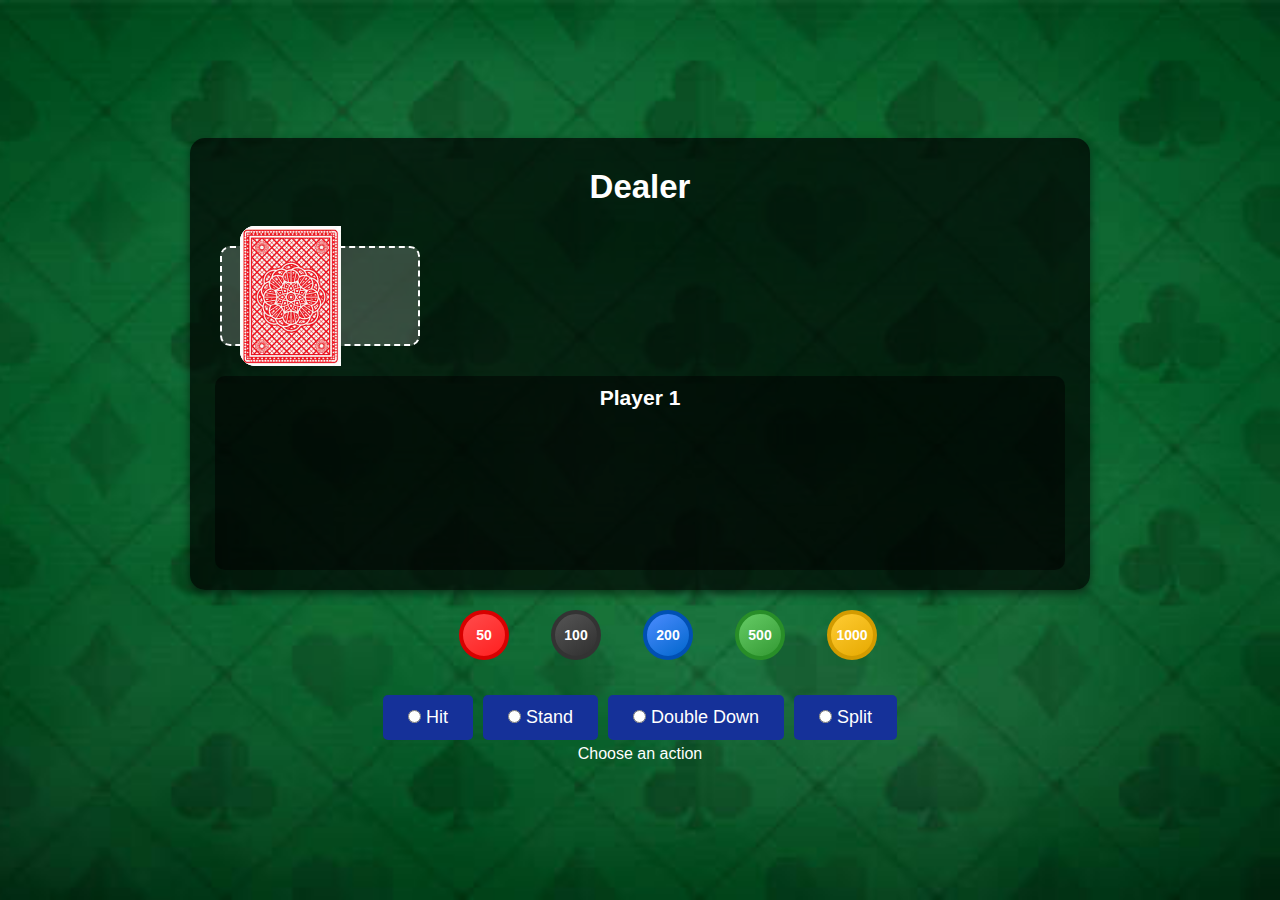
==== commit 0698c273: "Updated for dealer cards" ====
--- a/gamepage.html
+++ b/gamepage.html
@@ -19,19 +19,23 @@
     
             <!-- Dealer's Dealt Cards -->
             <div id="dealer-cards" class="cards">
+                <!-- Dealer's first card (Face-up, visible from start) -->
                 <div class="card">
                     <div class="card-inner">
-                        <div class="card-front card3"></div>
-                        <div class="card-back"></div>
+                        <div class="card-front card3"></div> <!-- King card -->
+                        <div class="card-back"></div>  <!-- Back of card -->
                     </div>
                 </div>
+                
+                <!-- Dealer's second card (Starts face-down, flips to Ace) -->
                 <div class="card">
-                    <div class="card-inner">
-                        <div class="card-front card4"></div>
-                        <div class="card-back"></div>
+                    <div class="card-inner face-down"> <!-- Starts face-down -->
+                        <div class="card-front card2"></div> <!-- Ace card -->
+                        <div class="card-back"></div> <!-- Back of card (visible first) -->
                     </div>
                 </div>
             </div>
+            
     
             <!-- Deck Area (Now Inside Dealer Section) -->
             <div class="deck-area">
--- a/css/cardflip.css
+++ b/css/cardflip.css
@@ -41,6 +41,16 @@
     border-radius: 10px;
 }
 
+/* Make sure the second dealer card starts face-down */
+.face-down {
+    transform: rotateY(180deg); /* Ensures it starts face-down */
+}
+
+/* Allow flipping when hovered */
+.card:hover .card-inner {
+    transform: rotateY(0deg); /* Flips back to reveal Ace */
+}
+
 /* Back of the card */
 .card-back {
     position: absolute;
@@ -53,6 +63,17 @@
     border-radius: 10px;
     transform: rotateY(180deg); /* Rotate the back of the card */
 }
+/* Ensure Player 1's cards start face-up */
+#player1-cards .card .card-inner {
+    transform: rotateY(0deg); /* Ensures cards appear face-up initially */
+}
+
+/* Flip Player 1's cards when hovered */
+#player1-cards .card:hover .card-inner {
+    transform: rotateY(180deg); /* Flips when hovered */
+}
+
+
 
 /* Specific card images for front faces */
 .card1 .card-front {
--- a/css/chips.css
+++ b/css/chips.css
@@ -0,0 +1,113 @@
+
+/* Betting Area */
+.bet-area {
+    width: 200px;
+    height: 100px;
+    background: rgba(255, 255, 255, 0.2);
+    border: 2px dashed white;
+    border-radius: 10px;
+    position: absolute;
+    bottom: 10px;
+}
+
+/* Chips Container */
+.chips {
+    margin-top: 20px;
+    display: flex;
+    gap: 15px;
+}
+
+/* Individual Chip Styling */
+.chip {
+    display: flex;
+    justify-content: center;
+    align-items: center;
+    width: 50px;
+    height: 50px;
+    background-color: #ffffff; /* default white for fallback */
+    border: 7px solid gold; /* Gold border for all chips */
+    border-radius: 50%;
+    font-size: 14px;
+    font-weight: bold;
+    position: relative;
+    cursor: pointer;
+    transition: transform 0.5s ease-in-out;
+}
+
+/* Red Chip */
+.chip-red {
+    background: linear-gradient(145deg, #ff4c4c, #ff1f1f); /* Gradient from red to darker red */
+    border: 4px solid #d80000; /* Darker red border */
+}
+
+/* Black Chip */
+.chip-black {
+    background: linear-gradient(145deg, #555555, #2f2f2f); /* Gradient from gray to black */
+    border: 4px solid #333333; /* Darker border */
+}
+
+/* Blue Chip */
+.chip-blue {
+    background: linear-gradient(145deg, #4c8cff, #0066cc); /* Gradient from light blue to dark blue */
+    border: 4px solid #0050b3; /* Darker blue border */
+}
+
+/* Green Chip */
+.chip-green {
+    background: linear-gradient(145deg, #66cc66, #339933); /* Gradient from light green to dark green */
+    border: 4px solid #288e28; /* Darker green border */
+}
+
+/* Yellow Chip */
+.chip-yellow {
+    background: linear-gradient(145deg, #ffcc33, #e6a900); /* Gradient from light yellow to gold */
+    border: 4px solid #d29b00; /* Gold border */
+}
+
+/* Hover Effect for Chips */
+.chip:hover {
+    transform: scale(1.2) translateY(-5px);
+    box-shadow: 5px 5px 10px black;
+}
+
+/* Checkboxes Hidden */
+.chip-checkbox {
+    display: none;
+}
+
+/* Move Chips to Betting Area when Clicked */
+.chip-wrapper:has(.chip-checkbox:checked) .chip {
+    transform: translateY(-180px); /* Move chip upward onto table */
+    box-shadow: none;
+}
+
+/* Chip Animation for Falling Chips */
+.chip-anim {
+    display: flex;
+    justify-content: center;
+    align-items: center;
+    width: 50px;
+    height: 50px;
+    background-color: #ffffff;
+    border: 7px solid gold;
+    border-radius: 50%;
+    font-size: 14px;
+    font-weight: bold;
+    position: absolute;
+    animation: chip-fall 1s ease-out forwards;
+    opacity: 0;
+    transition: transform 0.2s;
+    z-index: 2;
+}
+
+/* Keyframes for Falling Animation */
+@keyframes chip-fall {
+    0% {
+        transform: scale(2) translate(-200px, -200px);
+        opacity: 0;
+    }
+    100% {
+        transform: scale(1) translate(0, 0);
+        opacity: 1;
+    }
+}
